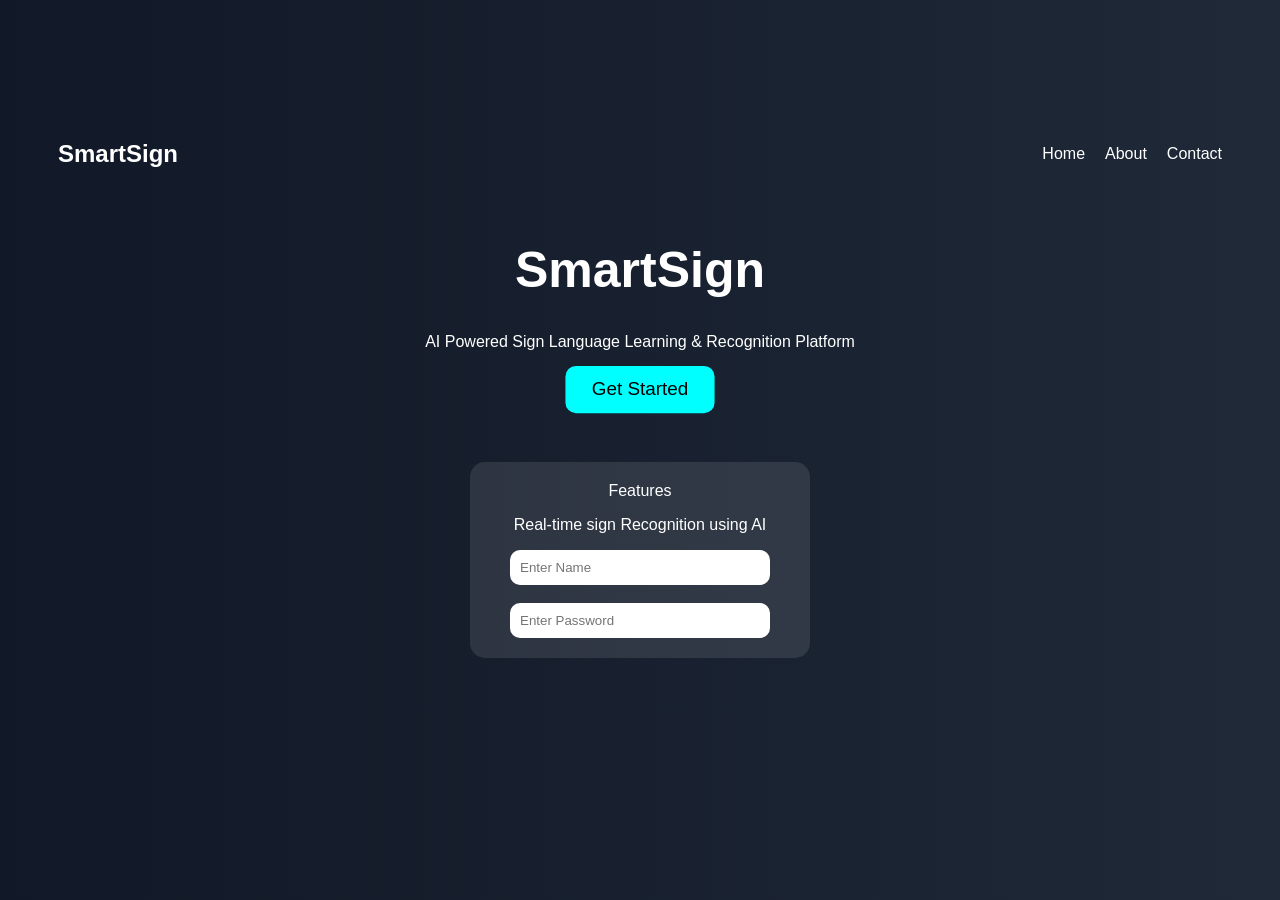
==== index.html @ e633d1e3 "Add files via upload" ====
<!DOCTYPE html>
<html>
<head>
    <title>SmartSign</title>
    <link rel="stylesheet" href="style.css">
</head>
<body>
     <nav>
    <h2>SmartSign</h2>

    <ul>
        <li>Home</li>
        <li>About</li>
        <li>Contact</li>
    </ul>
</nav>
    <h1>SmartSign</h1>
    <p>AI Powered Sign Language Learning & Recognition Platform</p>
    <button onclick="Welcome()">Get Started</button>
    <div class="card"
        <h2>Features</h2>
         <p>Real-time sign Recognition using AI</p>
         <input type="text" placeholder="Enter Name">

<br><br>

<input type="password" placeholder="Enter Password">
</div>
<script>
    function  Welcome(){
        alert("Welcome to SmartSign!");
    }
</script>

</body>
</html>
---- style.css ----
body{
    background: linear-gradient(to right, #111827, #1f2937);
    color: white;
    text-align: center;
    margin-top: 100px;
    font-family: Arial;
}
    

h1{
    font-size: 50px;
}
button{
    padding: 12px 25px;
    border: none;
    border-radius: 10px;
    font-size: 18px;
    cursor: pointer;
    background-color: white;
}
button{
    background-color: cyan;
    transform: scale(1.05);
    transition: 0.3s;
}
nav{
    display: flex;
    justify-content: space-between;
    align-items: center;
    padding: 20px 50px;
}

ul{
    display: flex;
    list-style: none;
    gap: 20px;
}

li{
    cursor: pointer;
}
.card{
    background-color: rgba(255,255,255,0.1);
    width: 300px;
    margin: 50px auto;
    padding: 20px;
    border-radius: 15px;
}
input{
    padding: 10px;
    width: 80%;
    border: none;
    border-radius: 10px;
}
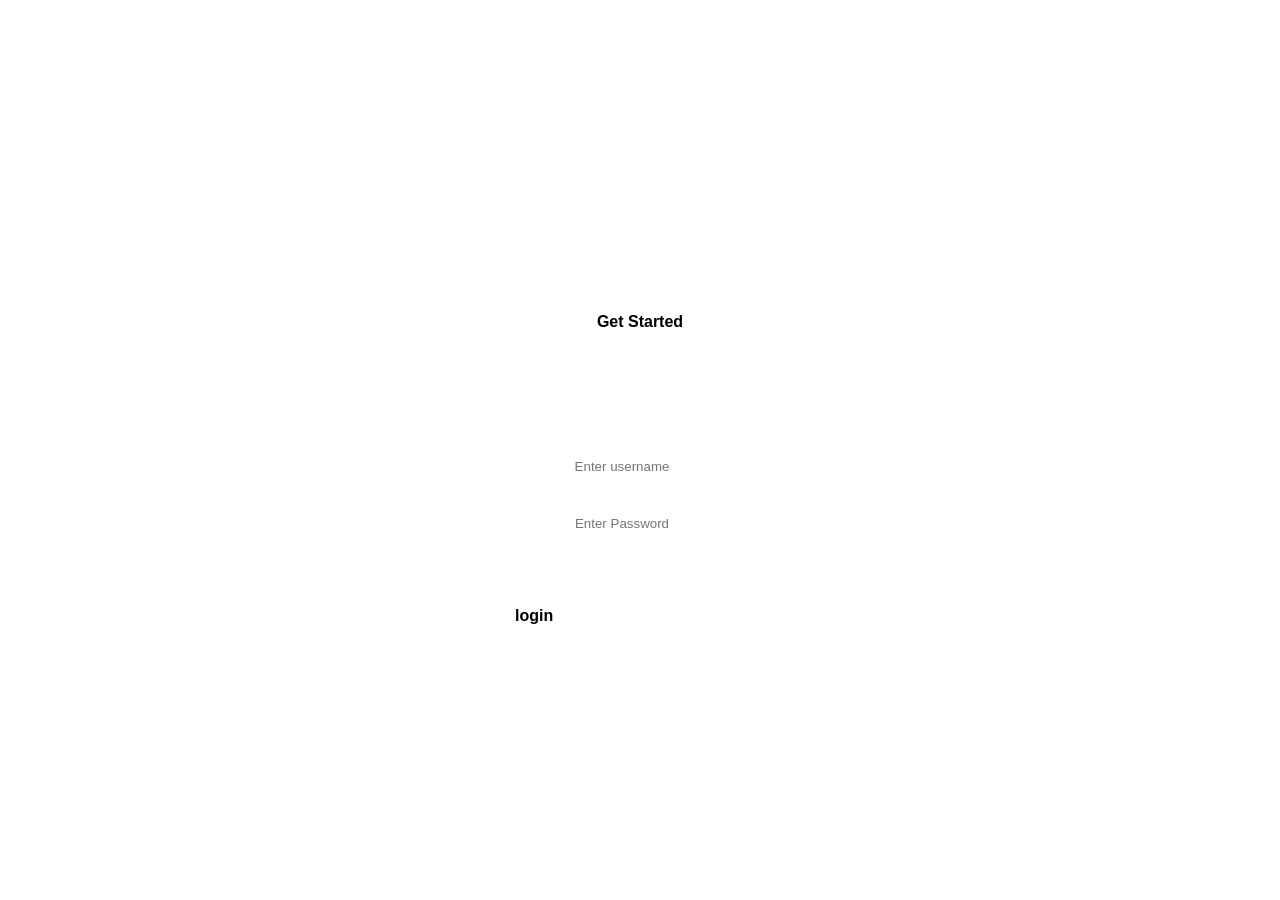
==== commit aa2f4021: "Final SmartSign Project" ====
--- a/index.html
+++ b/index.html
@@ -1,36 +1,59 @@
-<!DOCTYPE html>
-<html>
-<head>
-    <title>SmartSign</title>
-    <link rel="stylesheet" href="style.css">
-</head>
-<body>
-     <nav>
-    <h2>SmartSign</h2>
-
-    <ul>
-        <li>Home</li>
-        <li>About</li>
-        <li>Contact</li>
-    </ul>
-</nav>
-    <h1>SmartSign</h1>
-    <p>AI Powered Sign Language Learning & Recognition Platform</p>
-    <button onclick="Welcome()">Get Started</button>
-    <div class="card"
-        <h2>Features</h2>
-         <p>Real-time sign Recognition using AI</p>
-         <input type="text" placeholder="Enter Name">
-
-<br><br>
-
-<input type="password" placeholder="Enter Password">
-</div>
-<script>
-    function  Welcome(){
-        alert("Welcome to SmartSign!");
-    }
-</script>
-
-</body>
+<!DOCTYPE html>
+<html>
+<head>
+    <title>SmartSign</title>
+    <link rel="stylesheet" href="style.css">
+</head>
+<body>
+
+     <nav>
+
+    <ul>
+        <li>Home</li>
+        <li>About</li>
+        <li>Contact</li>
+    </ul>
+</nav>
+    <div class="hero">
+        <h2>SmartSign</h2>
+        <P>AI Powered sign Language Learning & Recognition Platform</P>
+        <a href="about.html">
+            <button>Get Started</button>
+        </a>
+    </div>
+    
+    <div class="card"
+         <p>Real-time sign Recognition using AI</p>
+         <input type="text" id="username" placeholder="Enter username">
+
+<br><br>
+
+<input type="password" id="password" placeholder="Enter Password">
+<p id="error"></p>
+<br><br>
+<button onclick="login()">login</button>
+<h3 id="welcometext"></h3>
+<p id="message"></p>
+</div>
+<footer>
+    @ 2025 SmartSign | AI Powered Platform
+</footer>
+<script>
+    function welcome(){
+        window.location.href = "about.html";
+    }
+    function login(){
+        let username =document.getElementById("username").value;
+        let password= document.getElementById("password").value;
+        if(username === "" || password === ""){
+            document.getElementById("error").innerHTML = "please fill all fields";
+        }     
+        else{
+            localStorage.setItem("user",username);
+            window.location.href="dashboard.html";
+        }
+    }
+</script>
+
+</body>
 </html>
--- a/style.css
+++ b/style.css
@@ -1,54 +1,645 @@
-body{
-    background: linear-gradient(to right, #111827, #1f2937);
-    color: white;
-    text-align: center;
-    margin-top: 100px;
-    font-family: Arial;
-}
-    
-
-h1{
-    font-size: 50px;
-}
-button{
-    padding: 12px 25px;
-    border: none;
-    border-radius: 10px;
-    font-size: 18px;
-    cursor: pointer;
-    background-color: white;
-}
-button{
-    background-color: cyan;
-    transform: scale(1.05);
-    transition: 0.3s;
-}
-nav{
-    display: flex;
-    justify-content: space-between;
-    align-items: center;
-    padding: 20px 50px;
-}
-
-ul{
-    display: flex;
-    list-style: none;
-    gap: 20px;
-}
-
-li{
-    cursor: pointer;
-}
-.card{
-    background-color: rgba(255,255,255,0.1);
-    width: 300px;
-    margin: 50px auto;
-    padding: 20px;
-    border-radius: 15px;
-}
-input{
-    padding: 10px;
-    width: 80%;
-    border: none;
-    border-radius: 10px;
+body{
+    margin: 0;
+    padding: 0;
+    font-family: Arial;
+    background-image: url('https://images.unsplash.com/photo-1516321318423-f06f85e504b3');
+    background-size: cover;
+    background-position: center;
+    color: white;
+    min-height: 100vh;
+    overflow-x: hidden;
+  
+    
+}
+
+nav{
+    display: flex;
+    justify-content: space-between;
+    align-items: center;
+    padding: 20px 50px;
+    position: relative;
+    z-index: 1;
+}
+
+ul{
+    display: flex;
+    list-style: none;
+    gap: 20px;
+}
+
+.hero{
+    margin-top: 120px;
+    text-align: center;
+    position: relative;
+    z-index: 1;
+}
+
+.hero p{
+    font-size: 20px;
+}
+
+button{
+    padding: 12px 25px;
+    border: none;
+    border-radius: 10px;
+    cursor: pointer;
+    background-color: white;
+    color: black;
+    font-weight: bold;
+    font-size: 16px;
+}
+
+.card{
+    background-color: rgba(255,255,255,0.1);
+    backdrop-filter: blur(10px);
+    width: 300px;
+    margin: 50px auto;
+    padding: 20px;
+    border-radius: 15px;
+    box-shadow: 0px 0px 20px rgba(0,0,0,0,5);
+    position: relative;
+    z-index: 1;
+}
+
+input{
+    padding: 12px;
+    width: 80%;
+    border: none;
+    border-radius: 10px;
+    text-align: center;
+    outline: none;
+}
+button:hover{
+    background-color: cyan;
+    transition: 0.3s;
+}
+li:hover{
+    color: cyan;
+}
+#message{
+    color: cyan;
+    margin-top: 15px;
+}
+@media screen and (max-width:600px){
+    nav{
+        flex-direction: column;
+    }
+    ul{
+        flex-direction: column;
+        gap: 10px;
+    }
+    .card{
+        width:90%;
+    }
+    h1{
+        font-size: 35px;
+    }
+    
+}
+.hero{
+    animation: fadeIn 2s;
+}
+@keyframes fadeIn{
+    from{
+        opacity: 0;
+        transform: translateY(-30px);
+    }
+    to{
+        opacity: 1;
+        transform: translateY(0);
+    }
+}
+a{
+    color: white;
+    text-decoration: none;
+}
+a:hover{
+    color: cyan;
+}
+textarea{
+    width: 80%;
+    height: 100px;
+    border: none;
+    border-radius: 10px;
+    padding: 10px;
+}
+body::before{
+    content: "";
+    position: fixed;
+    width: 100%;
+    height: 100%;
+    background: rgba(0,0,0,0,75);
+    top: 0;
+    left: 0;
+    z-index: -1;
+}
+#error{
+    color: cyan;
+    margin-top: 10px;
+}
+#welcometext{
+    color: lightgreen;
+}
+.dashboard-cards{
+    display: flex;
+    justify-content: center;
+    gap: 30px;
+    margin-top: 50px;
+    flex-wrap: wrap;
+}
+
+.dash-card{
+    background: rgba(255,255,255,0.1);
+    padding: 25px;
+    width: 220px;
+    border-radius: 20px;
+    text-align: center;
+    backdrop-filter: blur(10px);
+    transition: 0.3s;
+}
+
+.dash-card:hover{
+    transform: translateY(-10px);
+}
+.profile{
+    width: 10px;
+    border-radius: 50%;
+    margin-top: 20px;
+}
+.hero{
+    animation: fadeIn 2s ease;
+}
+@keyframes fadeIn{
+    from{
+        opacity: 0;
+        transform: translateY(30px);
+    }
+    to{
+        opacity: 1;
+        transform: translateY(0);
+    }
+}
+button:hover{
+    background: #00bcd4;
+    color: white;
+    transform: scale(1.05);
+    transition: 0.3s;
+}
+.navbar a:hover{
+    color:#00bcd4;
+    transition: 0.3s;
+}
+footer{
+    text-align: center;
+    padding: 20px;
+    background: rgba(0,0,0,0,5);
+    color: white;
+    margin-top: 50px;
+}
+.light{
+    background: white;
+    color: black;
+}
+.sidebar{
+    position: fixed;
+    left: 0;
+    top: 0;
+    width: 200px;
+    height: 100%;
+    background: rgba(0,0,0,0.8);
+    padding-top: 30px;
+}
+
+.sidebar h2{
+    text-align: center;
+    margin-bottom: 30px;
+}
+
+.sidebar a{
+    display: block;
+    color: white;
+    padding: 15px 20px;
+    text-decoration: none;
+    margin-top: 10px;
+    position: relative;
+    z-index: 1001;
+}
+
+.sidebar a:last-child{
+    margin-top: auto;
+    margin-bottom: 30px;
+}
+
+.sidebar a:hover{
+    background: #00bcd4;
+}
+
+.dashboard-cards,
+footer{
+    margin-left: 220px;
+}
+.logout{
+    text-align: left;
+}
+.sidebar{
+    display: flex;
+    flex-direction: column;
+    height: 100vh;
+    z-index: 1000;
+}
+.progress-box{
+    width: 50%;
+    margin-top: 300px;
+    color: white;
+}
+.progress-bar{
+    width: 100%;
+    height: 25px;
+    background-color: gray;
+    border-radius: 20px;
+    overflow: hidden;
+    
+}
+.progress{
+    width: 70%;
+    height: 100%;
+    background-color: cyan;
+    border-radius: 20px;
+}
+.profile-card{
+    width: 250px;
+    background: rgba(255,255,255,0.1);
+    padding: 20px;
+    border-radius: 20px;
+    text-align: center;
+    margin-top: 30px;
+}
+.profile-card img{
+    width: 80px;
+    border-radius: 50%;
+}
+#time{
+    color: cyan;
+    font-size: 22px;
+}
+.todo-box{
+    width: 300px;
+    margin-top: 30px;
+    text-align: center;
+}
+.todo-box input{
+    width: 70%;
+    padding: 10px;
+}
+.todo-box ul{
+    list-style: none;
+    padding: 0;
+}
+.todo-box li{
+    background: rgba(255,255,255,0.1);
+    margin-top: 10px;
+    padding: 10px;
+    border-radius: 10px;
+}
+.main content{
+    margin-left: 220px;
+    width: calc(100% - 220px);
+    display: flex;
+    flex-direction: column;
+    align-items: center;
+    padding-top: 40px;
+    box-sizing: border-box;
+}
+.sidebar{
+    width: 220px;
+    height: 100vh;
+    position: fixed;
+    left: 0;
+    top: 0;
+}
+.main-content{
+margin-left: 260px;
+padding: 40px;
+color: white;
+}
+
+.task-box{
+display: flex;
+gap: 10px;
+margin-top: 20px;
+width: 500px;
+}
+
+.task-box input{
+flex: 1;
+padding: 12px;
+border-radius: 10px;
+border: none;
+}
+
+.task-box button{
+padding: 12px 20px;
+border: none;
+border-radius: 10px;
+background: cyan;
+font-weight: bold;
+cursor: pointer;
+}
+
+#taskList{
+margin-top: 20px;
+}
+
+#taskList li{
+margin-top: 10px;
+background: rgba(255,255,255,0.2);
+padding: 10px;
+border-radius: 10px;
+list-style: none;
+width: 500px;
+}
+.profile-card{
+
+margin-top: 30px;
+background: rgba(255,255,255,0.1);
+padding: 30px;
+border-radius: 20px;
+width: 350px;
+text-align: center;
+backdrop-filter: blur(5px);
+box-shadow: 0 0 20px cyan;
+
+}
+
+.profile-card img{
+
+width: 120px;
+border-radius: 50%;
+margin-bottom: 15px;
+
+}
+
+.profile-card hr{
+
+border: 1px solid rgba(255,255,255,0.2);
+margin: 20px 0;
+
+}
+.sidebar button{
+    margin-top: 250px;
+}
+.sidebar button{
+    color: white;
+    background: lightskyblue;
+    border: none;
+    padding: 12px;
+    border-radius: 10px;
+    cursor: pointer;
+}
+.detect-btn{
+
+padding: 15px 30px;
+background: cyan;
+border: none;
+border-radius: 10px;
+font-size: 18px;
+font-weight: bold;
+cursor: pointer;
+margin-top: 20px;
+box-shadow: 0 0 20px cyan;
+transition: 0.3s;
+
+}
+
+.detect-btn:hover{
+
+transform: scale(1.05);
+
+}
+.camera-box{
+    display: none;
+    margin-top: 30px;
+    text-align: center;
+}
+.camera-box video{
+    width: 400px;
+    height: 300px;
+    background: black;
+    border-radius: 15px;
+}
+#resultText{
+    color: cyan;
+    margin-top: 15px;
+    font-size: 22px;
+    font-weight: bold;
+}
+.history-box{
+    margin-top: 30px;
+    text-align: center;
+}
+.history-box ul{
+    list-style: none;
+    padding: 0;
+}
+.history-box li{
+    background: rgba(255,255,255,0.1);
+    margin-top: 10px;
+    border-radius: 10px;
+}
+.clear-btn{
+    padding: 10px 20px;
+    background: red;
+    color: white;
+    border: none;
+    border-radius: 10px;
+    cursor: pointer;
+    margin-top: 15px;
+}
+#loadingText{
+
+color: yellow;
+animation: blink 1s infinite;
+
+}
+
+@keyframes blink{
+
+0%{
+opacity: 1;
+}
+
+50%{
+opacity: 0;
+}
+
+100%{
+opacity: 1;
+}
+
+}
+@media(max-width:768px){
+
+.sidebar{
+
+width: 100%;
+height: auto;
+position: relative;
+
+}
+
+.main-content{
+
+margin-left: 0;
+width: 100%;
+
+}
+
+.camera-box video{
+
+width: 90%;
+
+}
+
+}
+.select-box{
+
+padding: 10px;
+border-radius: 10px;
+border: none;
+width: 200px;
+
+}
+
+.switch{
+
+position: relative;
+display: inline-block;
+width: 60px;
+height: 34px;
+
+}
+
+.switch input{
+
+opacity: 0;
+width: 0;
+height: 0;
+
+}
+
+.slider{
+
+position: absolute;
+cursor: pointer;
+top: 0;
+left: 0;
+right: 0;
+bottom: 0;
+background-color: gray;
+transition: .4s;
+border-radius: 34px;
+
+}
+
+.slider:before{
+
+position: absolute;
+content: "";
+height: 26px;
+width: 26px;
+left: 4px;
+bottom: 4px;
+background-color: white;
+transition: .4s;
+border-radius: 50%;
+
+}
+
+input:checked + .slider{
+
+background-color: cyan;
+
+}
+
+input:checked + .slider:before{
+
+transform: translateX(26px);
+
+}
+.select-box{
+
+padding: 10px;
+border-radius: 10px;
+border: none;
+width: 200px;
+
+}
+
+.switch{
+
+position: relative;
+display: inline-block;
+width: 60px;
+height: 34px;
+
+}
+
+.switch input{
+
+opacity: 0;
+width: 0;
+height: 0;
+
+}
+
+.slider{
+
+position: absolute;
+cursor: pointer;
+top: 0;
+left: 0;
+right: 0;
+bottom: 0;
+background-color: gray;
+transition: 0.4s;
+border-radius: 34px;
+
+}
+
+.slider:before{
+
+position: absolute;
+content: "";
+height: 26px;
+width: 26px;
+left: 4px;
+bottom: 4px;
+background-color: white;
+transition: 0.4s;
+border-radius: 50%;
+
+}
+
+input:checked + .slider{
+
+background-color: cyan;
+
+}
+
+input:checked + .slider:before{
+
+transform: translateX(26px);
+
+}
+.sidebar a:hover{
+    background: cyan;
+    color: black;
+    padding-left: 10px;
+    transition: 0.3s;
+}
+footer{
+    text-align: center;
+    margin-top: 50px;
+    padding: 20px;
+    color: white;
 }
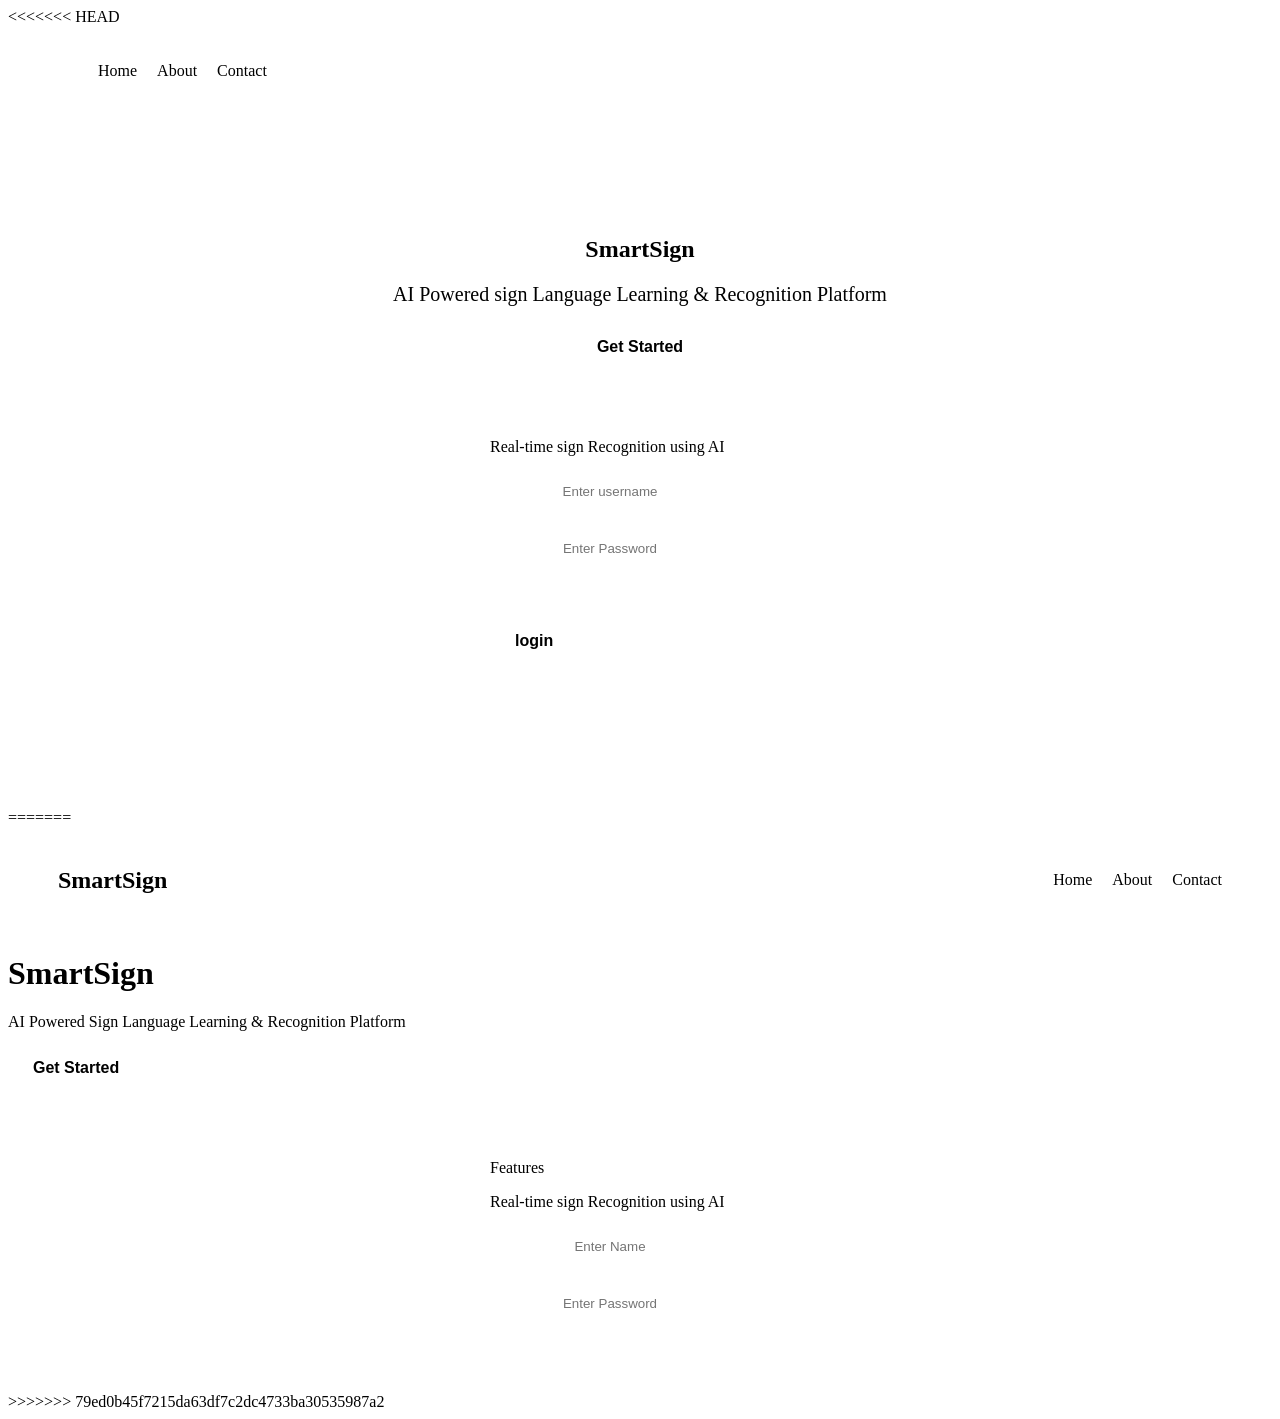
==== commit fd7af7db: "Merged files" ====
--- a/index.html
+++ b/index.html
@@ -1,3 +1,4 @@
+<<<<<<< HEAD
 <!DOCTYPE html>
 <html>
 <head>
@@ -56,4 +57,41 @@
 </script>
 
 </body>
+=======
+<!DOCTYPE html>
+<html>
+<head>
+    <title>SmartSign</title>
+    <link rel="stylesheet" href="style.css">
+</head>
+<body>
+     <nav>
+    <h2>SmartSign</h2>
+
+    <ul>
+        <li>Home</li>
+        <li>About</li>
+        <li>Contact</li>
+    </ul>
+</nav>
+    <h1>SmartSign</h1>
+    <p>AI Powered Sign Language Learning & Recognition Platform</p>
+    <button onclick="Welcome()">Get Started</button>
+    <div class="card"
+        <h2>Features</h2>
+         <p>Real-time sign Recognition using AI</p>
+         <input type="text" placeholder="Enter Name">
+
+<br><br>
+
+<input type="password" placeholder="Enter Password">
+</div>
+<script>
+    function  Welcome(){
+        alert("Welcome to SmartSign!");
+    }
+</script>
+
+</body>
+>>>>>>> 79ed0b45f7215da63df7c2dc4733ba30535987a2
 </html>
--- a/style.css
+++ b/style.css
@@ -1,3 +1,4 @@
+<<<<<<< HEAD
 body{
     margin: 0;
     padding: 0;
@@ -642,4 +643,59 @@
     margin-top: 50px;
     padding: 20px;
     color: white;
+=======
+body{
+    background: linear-gradient(to right, #111827, #1f2937);
+    color: white;
+    text-align: center;
+    margin-top: 100px;
+    font-family: Arial;
+}
+    
+
+h1{
+    font-size: 50px;
+}
+button{
+    padding: 12px 25px;
+    border: none;
+    border-radius: 10px;
+    font-size: 18px;
+    cursor: pointer;
+    background-color: white;
+}
+button{
+    background-color: cyan;
+    transform: scale(1.05);
+    transition: 0.3s;
+}
+nav{
+    display: flex;
+    justify-content: space-between;
+    align-items: center;
+    padding: 20px 50px;
+}
+
+ul{
+    display: flex;
+    list-style: none;
+    gap: 20px;
+}
+
+li{
+    cursor: pointer;
+}
+.card{
+    background-color: rgba(255,255,255,0.1);
+    width: 300px;
+    margin: 50px auto;
+    padding: 20px;
+    border-radius: 15px;
+}
+input{
+    padding: 10px;
+    width: 80%;
+    border: none;
+    border-radius: 10px;
+>>>>>>> 79ed0b45f7215da63df7c2dc4733ba30535987a2
 }
--- a/style.css
+++ b/style.css
@@ -1,3 +1,4 @@
+<<<<<<< HEAD
 body{
     margin: 0;
     padding: 0;
@@ -642,4 +643,59 @@
     margin-top: 50px;
     padding: 20px;
     color: white;
+=======
+body{
+    background: linear-gradient(to right, #111827, #1f2937);
+    color: white;
+    text-align: center;
+    margin-top: 100px;
+    font-family: Arial;
+}
+    
+
+h1{
+    font-size: 50px;
+}
+button{
+    padding: 12px 25px;
+    border: none;
+    border-radius: 10px;
+    font-size: 18px;
+    cursor: pointer;
+    background-color: white;
+}
+button{
+    background-color: cyan;
+    transform: scale(1.05);
+    transition: 0.3s;
+}
+nav{
+    display: flex;
+    justify-content: space-between;
+    align-items: center;
+    padding: 20px 50px;
+}
+
+ul{
+    display: flex;
+    list-style: none;
+    gap: 20px;
+}
+
+li{
+    cursor: pointer;
+}
+.card{
+    background-color: rgba(255,255,255,0.1);
+    width: 300px;
+    margin: 50px auto;
+    padding: 20px;
+    border-radius: 15px;
+}
+input{
+    padding: 10px;
+    width: 80%;
+    border: none;
+    border-radius: 10px;
+>>>>>>> 79ed0b45f7215da63df7c2dc4733ba30535987a2
 }
